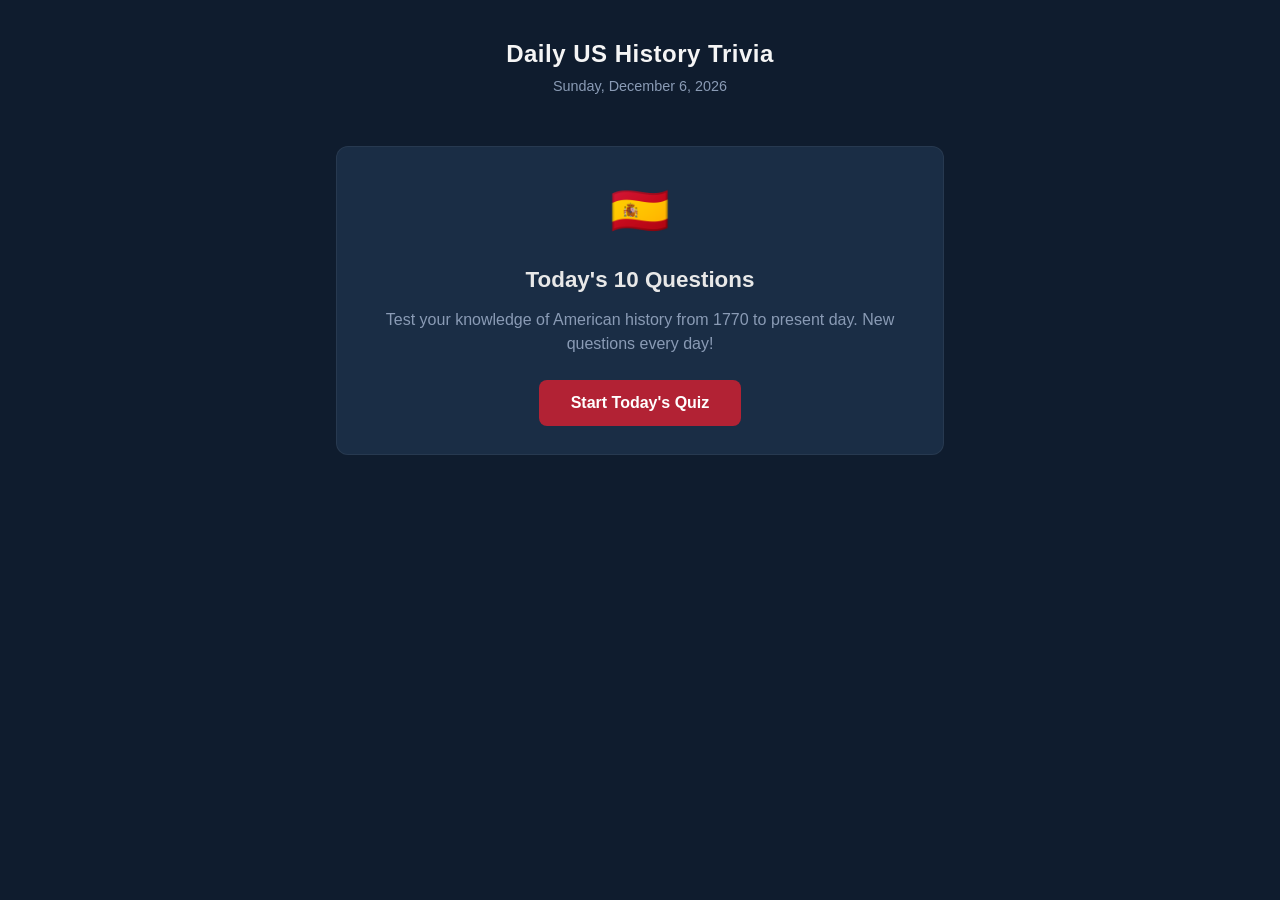
==== index.html @ 806a10c2 "Add daily US history trivia app with 135 questions Self-contained web app (HTML/CSS/JS, no dependenc" ====
<!DOCTYPE html>
<html lang="en">
<head>
  <meta charset="UTF-8">
  <meta name="viewport" content="width=device-width, initial-scale=1.0">
  <title>Daily US History Trivia</title>
  <link rel="stylesheet" href="style.css">
</head>
<body>
  <div class="app">
    <header>
      <h1>Daily US History Trivia</h1>
      <p class="date" id="today-date"></p>
    </header>

    <!-- Start Screen -->
    <div id="screen-start" class="screen active">
      <div class="card start-card">
        <div class="start-icon">&#127466;&#127480;</div>
        <h2>Today's 10 Questions</h2>
        <p>Test your knowledge of American history from 1770 to present day. New questions every day!</p>
        <div id="streak-display" class="streak-display hidden">
          <span class="streak-flame">&#128293;</span>
          <span id="streak-count"></span> day streak
        </div>
        <button id="btn-start" class="btn btn-primary">Start Today's Quiz</button>
        <p id="already-played" class="already-played hidden">
          You already completed today's quiz! Score: <span id="prev-score"></span>/10
        </p>
      </div>
    </div>

    <!-- Quiz Screen -->
    <div id="screen-quiz" class="screen">
      <div class="progress-bar">
        <div class="progress-fill" id="progress-fill"></div>
      </div>
      <div class="question-counter">
        Question <span id="q-current">1</span> of 10
      </div>
      <div class="card quiz-card">
        <div class="era-badge" id="era-badge"></div>
        <h2 class="question-text" id="question-text"></h2>
        <div class="choices" id="choices"></div>
        <button id="btn-next" class="btn btn-primary hidden">Next Question</button>
      </div>
    </div>

    <!-- Results Screen -->
    <div id="screen-results" class="screen">
      <div class="card results-card">
        <h2>Today's Results</h2>
        <div class="score-circle">
          <span class="score-number" id="final-score">0</span>
          <span class="score-label">out of 10</span>
        </div>
        <p class="score-message" id="score-message"></p>
        <div id="results-streak" class="streak-display hidden">
          <span class="streak-flame">&#128293;</span>
          <span id="results-streak-count"></span> day streak!
        </div>
        <div class="results-breakdown" id="results-breakdown"></div>
        <button id="btn-home" class="btn btn-secondary">Back to Home</button>
      </div>
    </div>
  </div>

  <script src="questions.js"></script>
  <script src="app.js"></script>
</body>
</html>
---- style.css ----
*, *::before, *::after {
  box-sizing: border-box;
  margin: 0;
  padding: 0;
}

:root {
  --blue: #1a3a5c;
  --blue-light: #2c5f8a;
  --red: #b22234;
  --red-dark: #8b1a28;
  --gold: #daa520;
  --white: #f5f5f5;
  --bg: #0f1c2e;
  --card-bg: #1a2d45;
  --text: #e8e8e8;
  --text-muted: #8a9bb5;
  --correct: #2e7d32;
  --correct-bg: rgba(46, 125, 50, 0.15);
  --wrong: #c62828;
  --wrong-bg: rgba(198, 40, 40, 0.15);
  --radius: 12px;
}

body {
  font-family: -apple-system, BlinkMacSystemFont, "Segoe UI", Roboto, sans-serif;
  background: var(--bg);
  color: var(--text);
  min-height: 100vh;
  line-height: 1.5;
}

.app {
  max-width: 640px;
  margin: 0 auto;
  padding: 16px;
  min-height: 100vh;
}

header {
  text-align: center;
  padding: 20px 0 8px;
}

header h1 {
  font-size: 1.5rem;
  color: var(--white);
  letter-spacing: 0.5px;
}

.date {
  color: var(--text-muted);
  font-size: 0.9rem;
  margin-top: 4px;
}

/* Screens */
.screen {
  display: none;
}

.screen.active {
  display: block;
}

/* Cards */
.card {
  background: var(--card-bg);
  border-radius: var(--radius);
  padding: 28px 24px;
  border: 1px solid rgba(255, 255, 255, 0.06);
}

/* Start Screen */
.start-card {
  text-align: center;
  margin-top: 40px;
}

.start-icon {
  font-size: 3rem;
  margin-bottom: 16px;
}

.start-card h2 {
  font-size: 1.4rem;
  margin-bottom: 12px;
}

.start-card p {
  color: var(--text-muted);
  margin-bottom: 24px;
}

.streak-display {
  display: flex;
  align-items: center;
  justify-content: center;
  gap: 6px;
  font-size: 1.1rem;
  font-weight: 600;
  color: var(--gold);
  margin-bottom: 20px;
}

.streak-flame {
  font-size: 1.3rem;
}

.already-played {
  color: var(--text-muted);
  font-size: 0.9rem;
  margin-top: 16px;
}

/* Buttons */
.btn {
  display: inline-block;
  padding: 14px 32px;
  border: none;
  border-radius: 8px;
  font-size: 1rem;
  font-weight: 600;
  cursor: pointer;
  transition: background 0.2s, transform 0.1s;
}

.btn:active {
  transform: scale(0.97);
}

.btn-primary {
  background: var(--red);
  color: white;
}

.btn-primary:hover {
  background: var(--red-dark);
}

.btn-secondary {
  background: var(--blue-light);
  color: white;
}

.btn-secondary:hover {
  background: var(--blue);
}

/* Progress Bar */
.progress-bar {
  height: 6px;
  background: rgba(255, 255, 255, 0.1);
  border-radius: 3px;
  margin-bottom: 12px;
  overflow: hidden;
}

.progress-fill {
  height: 100%;
  background: var(--red);
  border-radius: 3px;
  transition: width 0.4s ease;
  width: 0;
}

.question-counter {
  text-align: center;
  color: var(--text-muted);
  font-size: 0.85rem;
  margin-bottom: 16px;
}

/* Quiz Card */
.quiz-card {
  position: relative;
}

.era-badge {
  display: inline-block;
  background: var(--blue-light);
  color: var(--white);
  font-size: 0.75rem;
  font-weight: 600;
  padding: 4px 12px;
  border-radius: 20px;
  margin-bottom: 16px;
  letter-spacing: 0.3px;
}

.question-text {
  font-size: 1.15rem;
  line-height: 1.6;
  margin-bottom: 24px;
  font-weight: 500;
}

/* Choices */
.choices {
  display: flex;
  flex-direction: column;
  gap: 10px;
  margin-bottom: 20px;
}

.choice-btn {
  display: flex;
  align-items: center;
  gap: 12px;
  width: 100%;
  padding: 14px 16px;
  background: rgba(255, 255, 255, 0.04);
  border: 2px solid rgba(255, 255, 255, 0.1);
  border-radius: 10px;
  color: var(--text);
  font-size: 0.95rem;
  cursor: pointer;
  text-align: left;
  transition: border-color 0.2s, background 0.2s;
  line-height: 1.4;
}

.choice-btn:hover:not(.disabled) {
  border-color: rgba(255, 255, 255, 0.3);
  background: rgba(255, 255, 255, 0.08);
}

.choice-letter {
  flex-shrink: 0;
  width: 30px;
  height: 30px;
  display: flex;
  align-items: center;
  justify-content: center;
  border-radius: 50%;
  background: rgba(255, 255, 255, 0.1);
  font-weight: 700;
  font-size: 0.85rem;
}

.choice-btn.correct {
  border-color: var(--correct);
  background: var(--correct-bg);
}

.choice-btn.correct .choice-letter {
  background: var(--correct);
  color: white;
}

.choice-btn.wrong {
  border-color: var(--wrong);
  background: var(--wrong-bg);
}

.choice-btn.wrong .choice-letter {
  background: var(--wrong);
  color: white;
}

.choice-btn.disabled {
  cursor: default;
  opacity: 0.6;
}

.choice-btn.correct.disabled,
.choice-btn.wrong.disabled {
  opacity: 1;
}

#btn-next {
  width: 100%;
  margin-top: 4px;
}

/* Results Screen */
.results-card {
  text-align: center;
  margin-top: 24px;
}

.results-card h2 {
  margin-bottom: 24px;
}

.score-circle {
  display: flex;
  flex-direction: column;
  align-items: center;
  justify-content: center;
  width: 140px;
  height: 140px;
  border-radius: 50%;
  border: 4px solid var(--gold);
  margin: 0 auto 20px;
}

.score-number {
  font-size: 3rem;
  font-weight: 800;
  color: var(--gold);
  line-height: 1;
}

.score-label {
  font-size: 0.85rem;
  color: var(--text-muted);
}

.score-message {
  font-size: 1.1rem;
  margin-bottom: 24px;
  color: var(--text-muted);
}

.results-breakdown {
  text-align: left;
  margin-bottom: 24px;
}

.result-item {
  display: flex;
  gap: 10px;
  padding: 12px 0;
  border-bottom: 1px solid rgba(255, 255, 255, 0.06);
  font-size: 0.9rem;
}

.result-item:last-child {
  border-bottom: none;
}

.result-icon {
  flex-shrink: 0;
  font-size: 1.1rem;
  margin-top: 1px;
}

.result-question {
  color: var(--text-muted);
  line-height: 1.4;
}

.result-answer {
  color: var(--text);
  font-weight: 500;
}

#btn-home {
  margin-top: 8px;
}

.hidden {
  display: none !important;
}

/* Responsive */
@media (max-width: 480px) {
  .app {
    padding: 12px;
  }

  header h1 {
    font-size: 1.25rem;
  }

  .card {
    padding: 20px 16px;
  }

  .question-text {
    font-size: 1.05rem;
  }
}
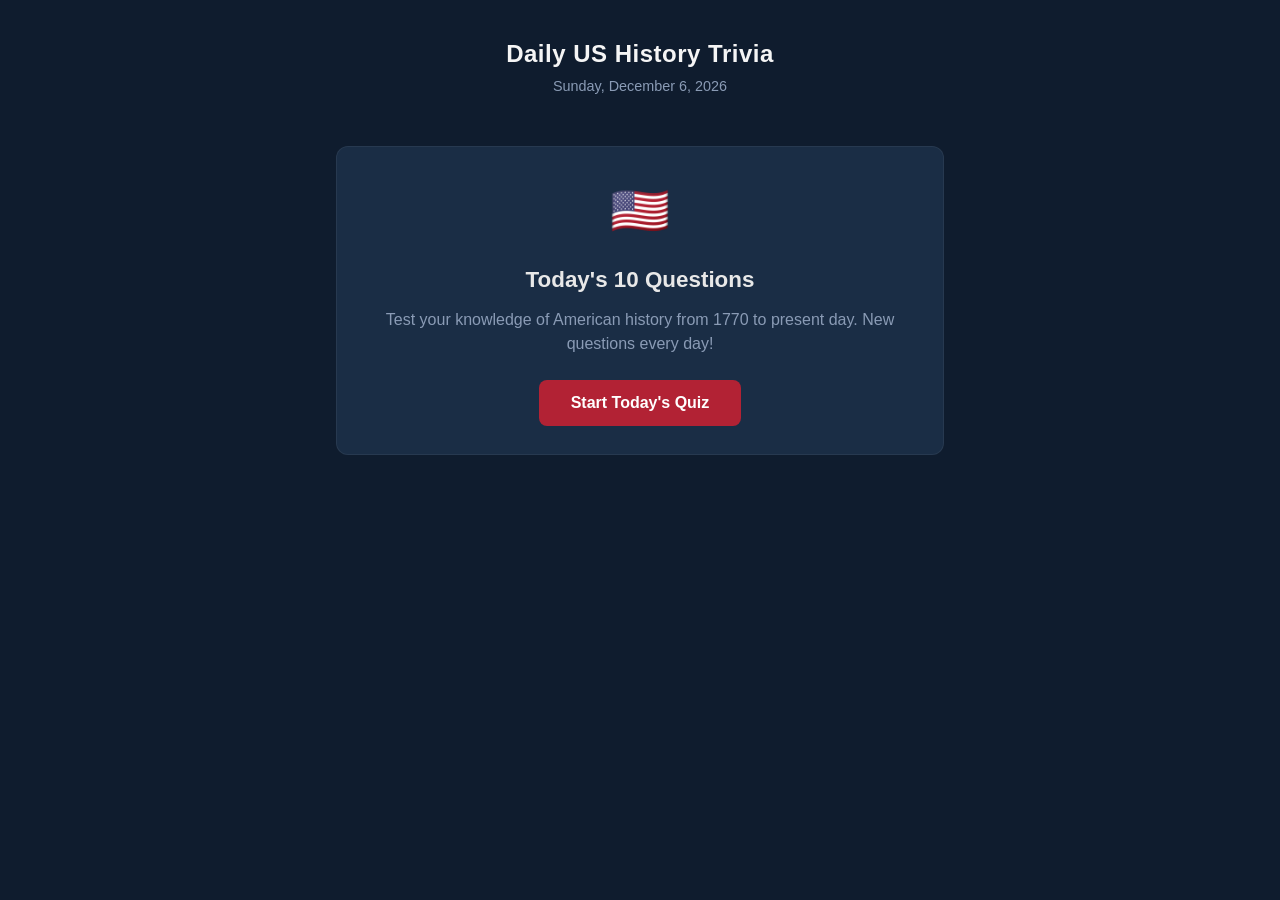
==== commit 75cd6a8e: "Fix flag emoji to display US flag instead of Spanish flag Changed regional indicator from E+S (🇪🇸) t" ====
--- a/index.html
+++ b/index.html
@@ -16,7 +16,7 @@
     <!-- Start Screen -->
     <div id="screen-start" class="screen active">
       <div class="card start-card">
-        <div class="start-icon">&#127466;&#127480;</div>
+        <div class="start-icon">&#127482;&#127480;</div>
         <h2>Today's 10 Questions</h2>
         <p>Test your knowledge of American history from 1770 to present day. New questions every day!</p>
         <div id="streak-display" class="streak-display hidden">
